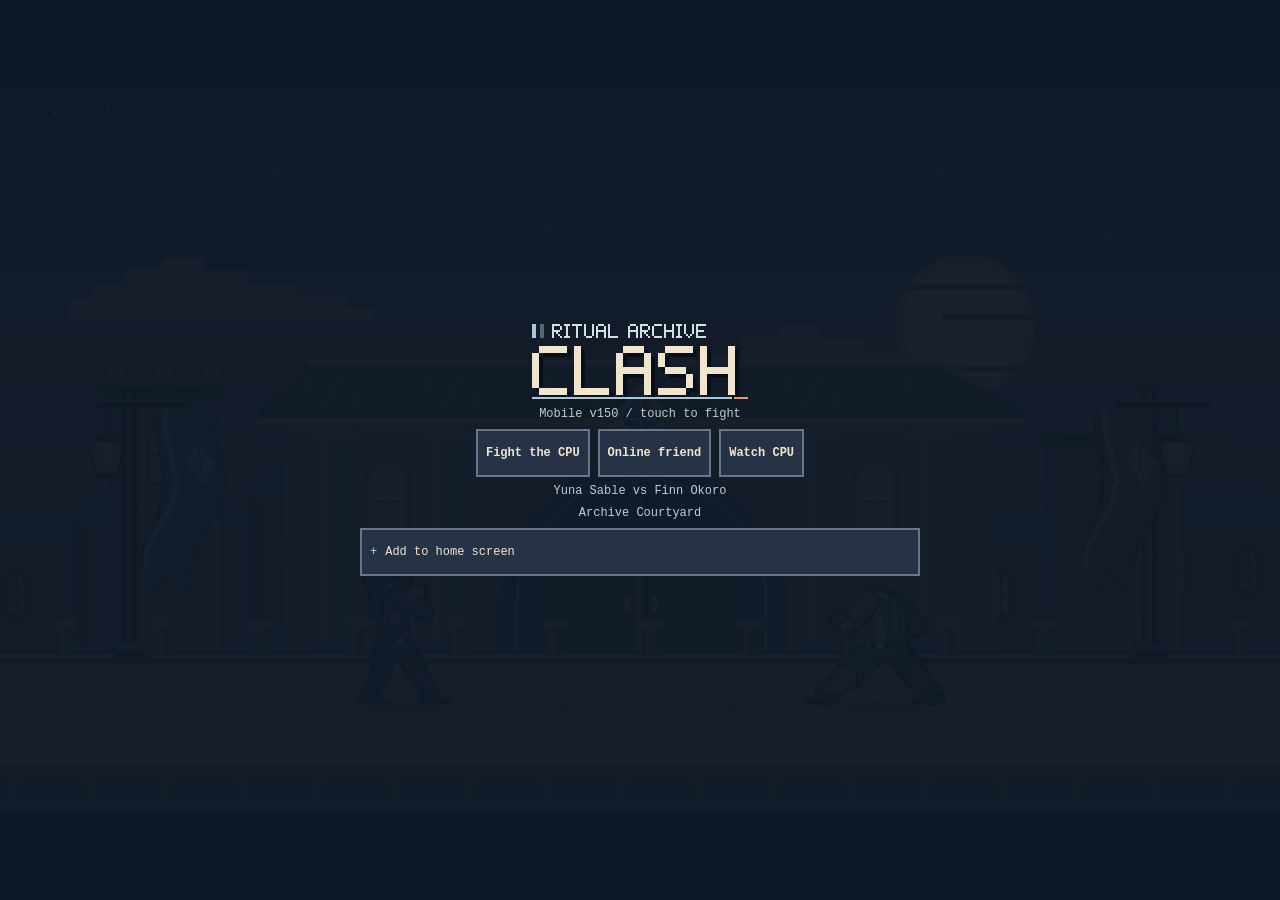
==== mobile/index.html @ 398c99d3 "Clash v150: mobile gets Divine Flame's reviewed gather, wide draw and release Co-Authored-By: Claude" ====
<!doctype html>
<html lang="en">
<head>
<meta charset="utf-8">
<meta name="viewport" content="width=device-width, initial-scale=1, maximum-scale=1, user-scalable=no, viewport-fit=cover">
<meta name="theme-color" content="#070f1c">
<meta name="mobile-web-app-capable" content="yes">
<meta name="apple-mobile-web-app-capable" content="yes">
<meta name="apple-mobile-web-app-title" content="Clash Mobile">
<title>Ritual Archive: Clash — Mobile</title>
<link rel="manifest" href="manifest.webmanifest?v=153">
<link rel="icon" type="image/png" sizes="32x32" href="icons/clash-32.png?v=153">
<link rel="apple-touch-icon" sizes="180x180" href="icons/clash-180.png?v=153">
<link rel="stylesheet" href="mobile.css?v=153">
</head>
<body>
<main id="stage">
  <canvas id="cv" width="1280" height="720" aria-label="Clash arena"></canvas>
  <section class="screen" id="title">
    <div id="titleLogo" aria-label="Ritual Archive: Clash"></div>
    <p id="mobileBuild">Mobile v150 / touch to fight</p>
    <nav class="row"><button id="cpuMode" onclick="pickMode('ai')">Fight the CPU</button><button id="onlineMode" onclick="show('online')">Online friend</button><button id="watchMode" onclick="pickMode('watch')">Watch CPU</button></nav>
    <p id="attractNames"></p><p id="attractStage"></p>
    <details id="installHelp">
      <summary>Add to home screen</summary>
      <p>iPhone / iPad: in Safari, open Share, then Add to Home Screen. Turn on Open as Web App if offered.</p>
      <p>Android: open the browser menu, then Install app or Add to Home screen.</p>
      <p>Open Clash Mobile from its icon, then turn your phone sideways. Internet is required to open the game and play online.</p>
    </details>
  </section>
  <section class="screen" id="select">
    <header><h2>Choose your fighters</h2></header>
    <nav id="selectTabs" aria-label="Selection pages">
      <button id="selectTab0" onclick="mobileSelectTab(0)" aria-controls="selectPanel0"></button>
      <button id="selectTab1" onclick="mobileSelectTab(1)" aria-controls="selectPanel1"></button>
      <button id="selectTab2" onclick="mobileSelectTab(2)" aria-controls="selectPanel2"></button>
    </nav>
    <div class="selectBody" id="selectionScroll">
      <section id="selectPanel0" class="selectPanel"><figure id="preview0"></figure><div id="col0" class="col"></div></section>
      <section id="selectPanel1" class="selectPanel" hidden><figure id="preview1"></figure><div id="col1" class="col"></div></section>
      <section id="selectPanel2" class="selectPanel" hidden>
        <div id="stageChoices" class="row"></div><div id="quickControls"></div>
        <details id="selectionMoves"><summary>Fighter move lists</summary><div id="detail"></div></details>
        <details id="selectionRules"><summary>Controls and rules</summary><div id="selBasics"></div></details>
      </section>
    </div>
    <footer class="row"><button id="selectBack" onclick="toMenu()">Back</button><p id="selNote" role="status"></p><button id="start" onclick="startFight()">Fight</button></footer>
  </section>
  <section class="screen" id="online">
    <h2>Online friend</h2><p>Host a room or enter your friend's four-letter code. Both players need an internet connection.</p>
    <div class="row"><button id="hostRoom" onclick="hostGame()">Host a room</button><input id="code" maxlength="4" placeholder="CODE" aria-label="Room code" autocapitalize="characters" autocorrect="off" autocomplete="off" spellcheck="false" enterkeyhint="go"><button id="joinRoom" onclick="joinGame()">Join</button></div>
    <p id="netStatus" role="status"></p><button id="onlineBack" onclick="netClose();show('title')">Back</button>
  </section>
  <section class="screen" id="pause" aria-labelledby="pauseTitle">
    <h2 id="pauseTitle"></h2><p id="pauseNote"></p>
    <div class="row"><button id="resumeBtn" onclick="togglePause()">Resume</button><button id="pauseSelect" onclick="toSelect()">Change fighters</button><button id="pauseMenu" onclick="toMenu()">Main menu</button></div>
    <div id="pauseList" class="selectBody"></div>
  </section>
  <section class="screen" id="over" aria-labelledby="overTitle">
    <h2>Match complete</h2><h1 id="overTitle" tabindex="-1"></h1><p id="overFighters"></p><p id="overScore"></p><p id="overNote"></p>
    <div id="overBtns" class="row"><button id="rematchBtn" onclick="rematch()">Rematch</button><button id="overSelect" onclick="toSelect()">Change fighters</button><button id="overMenu" onclick="toMenu()">Main menu</button></div>
  </section>
  <div id="touchControls" aria-label="Fight controls">
    <button data-input="U" aria-label="Jump">JUMP</button><button data-input="L" aria-label="Move left">LEFT</button><button data-input="G" aria-label="Hold guard">GUARD</button><button data-input="R" aria-label="Move right">RIGHT</button>
    <button data-input="P">PUNCH</button><button data-input="K">KICK</button><button data-input="DOM" id="domainButton">DOMAIN</button>
    <button data-input="A1">1 ART</button><button data-input="A2">2 ART</button><button data-input="A3">3 ART</button>
    <button id="touchPause" onclick="togglePause()">MOVES</button><button id="touchMute" onclick="setMute(!AUDIO.mute)" aria-label="Mute sound" aria-pressed="false">MUTE</button>
  </div>
</main>
<aside id="rotate" role="status"><h1>Turn your phone sideways</h1><p>Clash Mobile plays in landscape.</p><p id="rotateNote"></p></aside>
<div id="safeArea" aria-hidden="true"></div>
<aside id="mobileError" role="alert" hidden><strong>Clash Mobile error (v150)</strong><pre id="mobileErrorText"></pre></aside>
<script src="diagnostics.js?v=153"></script>
<script src="../src/sim.js?v=153"></script>
<script src="../src/fighters.js?v=153"></script>
<script src="../src/fighters2.js?v=153"></script>
<script src="../src/pixel.js?v=153"></script>
<script src="raster.js?v=153"></script>
<script src="../src/pixel-stage.js?v=153"></script>
<script src="../src/pixel-domain.js?v=153"></script>
<script src="../src/pixel-world.js?v=153"></script>
<script src="present.js?v=153"></script>
<script src="../src/pixel-hud.js?v=153"></script>
<script src="../src/ai.js?v=153"></script>
<script src="../src/render.js?v=153"></script>
<script src="../src/main.js?v=153"></script>
<script src="../src/desktop-animation.js?v=153"></script>
<script src="../src/desktop-maximum.js?v=153"></script>
<script src="../src/desktop-convergence.js?v=153"></script>
<script src="../src/desktop-quake.js?v=153"></script>
<script src="../src/desktop-ordinary.js?v=153"></script>
<script src="../src/desktop-apshot.js?v=153"></script>
<script src="../src/desktop-piercing.js?v=153"></script>
<script src="../src/desktop-contract.js?v=153"></script>
<script src="../src/desktop-blast.js?v=153"></script>
<script src="../src/desktop-granite.js?v=153"></script>
<script src="../src/desktop-red.js?v=153"></script>
<script src="../src/desktop-blue.js?v=153"></script>
<script src="../src/desktop-flame.js?v=153"></script>
<script src="touch.js?v=153"></script>
</body>
</html>
---- mobile/mobile.css ----
:root { color-scheme: dark; font: 12px Consolas, "Courier New", monospace; background: #070f1c; color: #f1e5cd; }
* { box-sizing: border-box; -webkit-tap-highlight-color: transparent; }
html, body { margin: 0; width: 100%; height: 100%; overflow: hidden; overscroll-behavior: none; }
body { touch-action: none; user-select: none; -webkit-user-select: none; -webkit-touch-callout: none; }
#stage { position: fixed; inset: 0; }
canvas { image-rendering: pixelated; display: block; }
#cv { position: absolute; }
button, input, summary { font: inherit; min-height: 48px; border: 2px solid #68768a; border-radius: 0; color: #f1e5cd; background: #263346; padding: 8px; }
button { min-width: 48px; font-weight: bold; cursor: pointer; touch-action: manipulation; }
button:focus-visible, summary:focus-visible, input:focus { outline: 2px solid #ecd3a0; outline-offset: 2px; }
button:active, button.on, button[aria-pressed="true"] { background: #34495f; border-color: #b5dce5; }
button:disabled { opacity: .65; }
input { width: 90px; font-size: 16px; user-select: text; -webkit-user-select: text; touch-action: manipulation; }
.screen { position: absolute; inset: env(safe-area-inset-top, 0px) env(safe-area-inset-right, 0px) env(safe-area-inset-bottom, 0px) env(safe-area-inset-left, 0px); z-index: 2; background: #101927f5; display: none; flex-direction: column; align-items: stretch; gap: 8px; padding: 10px; overflow: hidden; touch-action: pan-y; }
#title, #online, #over { align-items: center; text-align: center; overflow-y: auto; }
#title > *, #online > *, #over > * { flex-shrink: 0; max-width: 100%; }
#title > :first-child, #online > :first-child, #over > :first-child { margin-top: auto; }
#title > :last-child, #online > :last-child, #over > :last-child { margin-bottom: auto; }
#title .row, #online .row, #over .row { justify-content: center; }
#title { gap: 6px; }
#titleLogo canvas { width: 216px; height: 76px; }
h1, h2, h3, p, figure { margin: 0; } h1 { font-size: 22px; } h2 { font-size: 16px; } p { line-height: 1.4; color: #c1cbd7; }
.row { display: flex; gap: 8px; align-items: center; flex-wrap: wrap; flex-shrink: 0; }
.selectBody { min-height: 0; overflow: auto; flex: 1; touch-action: pan-y; overscroll-behavior: contain; }
#select header { flex-shrink: 0; }
#selectTabs { display: grid; grid-template-columns: repeat(3, minmax(0, 1fr)); gap: 6px; flex-shrink: 0; }
#selectTabs button { min-width: 0; padding: 4px; line-height: 16px; white-space: pre-line; overflow-wrap: anywhere; }
.selectPanel[hidden], button[hidden] { display: none !important; }
.col { display: grid; grid-template-columns: repeat(5, minmax(0, 1fr)); gap: 6px; }
.col h2 { display: none; }
.fighter { min-width: 0; min-height: 60px; text-align: left; display: flex; flex-direction: column; justify-content: center; gap: 3px; border-color: var(--ac); padding: 5px; overflow-wrap: anywhere; }
.fighter b { color: var(--ac); } .fighter span { font-size: 10px; font-weight: normal; } .fighter canvas { display: none; }
.fighter.on { box-shadow: inset 0 -3px var(--ac); }
#preview0, #preview1, #quickControls { display: none; }
#stageChoices { margin: 0 0 8px; flex-wrap: nowrap; } .stageChoice { flex: 1; min-width: 0; } .stageChoice canvas, .stageChoice span { display: none; }
footer p { flex: 1; } #start, #rematchBtn { background: #793b37; border-color: #d98d70; min-width: 96px; }
details { margin: 8px 0; } summary { display: flex; align-items: center; cursor: pointer; }
#installHelp { width: 100%; max-width: 560px; margin: 0; text-align: left; }
#installHelp p { margin: 8px 0; }
summary::before { content: "+"; margin-right: 8px; color: #b5dce5; } details[open] > summary::before { content: "-"; }
.moveList { margin: 12px 0; overflow-wrap: anywhere; }
.moveList h3 { margin-bottom: 4px; }
.moveEntry { padding: 10px 0; border-bottom: 1px solid #536577; }
.moveHeading { display: flex; justify-content: space-between; gap: 8px; margin-bottom: 4px; }
.moveHeading span { flex-shrink: 0; color: #b5dce5; }
.mobileRules p + p { margin-top: 8px; }
#pause > h2, #pause > p, #pause > .row { flex-shrink: 0; }
#pause > .row { display: grid; grid-template-columns: repeat(3, minmax(0, 1fr)); gap: 6px; }
#pauseList { padding-right: 4px; }
@media (max-width: 599px) { .col { grid-template-columns: repeat(3, minmax(0, 1fr)); } }
#touchControls { display: none; } #stage[data-screen="none"] #touchControls { display: block; }
#touchControls button { position: absolute; padding: 3px 2px 5px; font-size: 11px; touch-action: none; background: rgb(38 51 70 / .4); border-color: rgb(104 118 138 / .6); }
#touchControls #touchPause, #touchControls #touchMute { min-width: 52px; max-width: 52px; min-height: 48px; max-height: 48px; white-space: nowrap; }
#touchControls button[data-ready] { display: flex; flex-direction: column; align-items: center; justify-content: center; gap: 1px; font-size: 10px; line-height: 11px; }
#touchControls .art-name { width: 100%; min-height: 22px; display: flex; align-items: center; justify-content: center; overflow-wrap: anywhere; text-transform: uppercase; }
#touchControls .art-detail { color: #b5dce5; font-size: 9px; }
#touchControls .art-status { color: #f1ad91; font-size: 9px; }
#touchControls button[data-ready="true"] { border-color: #b5dce5; }
#touchControls button[data-ready="true"] .art-status { color: #c3e4b7; }
#touchControls button[data-ready]::after { content: ""; position: absolute; left: 2px; right: 2px; bottom: 1px; height: 3px; background: linear-gradient(to right, #b5dce5 var(--fill), #070f1c var(--fill)); }
#touchControls [data-input="DOM"] { color: #ecd3a0; border-color: #d5a567; }
#touchControls button.held, #touchControls button:not([data-input]):active, #touchControls button[data-pressed="true"] { background: rgb(52 73 95 / .95); border-color: #f1e5cd; }
#touchControls button[data-denied="true"] { background: rgb(96 51 70 / .9); border-color: #f1ad91; box-shadow: inset 0 4px #bd6472, inset 0 -4px #bd6472; }
#touchControls [data-input="G"] { display: flex; flex-direction: column; align-items: center; justify-content: center; gap: 3px; }
#touchControls .guard-status { font-size: 9px; line-height: 11px; color: #b5dce5; }
#touchControls button[data-guard-active="true"] { border-color: #b5dce5; }
#touchControls button[data-guard-active="true"] .guard-status { color: #c3e4b7; }
#touchControls button[data-guard-locked="true"] { background: rgb(68 54 39 / .85); border-color: #d5a567; box-shadow: inset 0 4px #9b7447, inset 0 -4px #9b7447; }
#touchControls button[data-guard-locked="true"] .guard-status { color: #ecd3a0; }
#rotate { display: none; position: fixed; inset: 0; z-index: 10; padding: 24px; background: #101927; align-items: center; justify-content: center; flex-direction: column; gap: 16px; text-align: center; }
#safeArea { position: fixed; visibility: hidden; pointer-events: none; padding: env(safe-area-inset-top, 0px) env(safe-area-inset-right, 0px) env(safe-area-inset-bottom, 0px) env(safe-area-inset-left, 0px); }
@media (orientation: portrait) { #rotate { display: flex; } }
#mobileError { position: fixed; z-index: 100; top: max(8px, env(safe-area-inset-top, 0px)); left: max(8px, env(safe-area-inset-left, 0px)); right: max(8px, env(safe-area-inset-right, 0px)); max-height: 65vh; overflow: auto; padding: 10px; border: 2px solid #f1ad91; background: #111623; color: #fff0ca; text-align: left; font: 12px/1.4 monospace; }
#mobileError[hidden] { display: none; }
#mobileError pre { margin: 6px 0 0; white-space: pre-wrap; overflow-wrap: anywhere; font: inherit; }
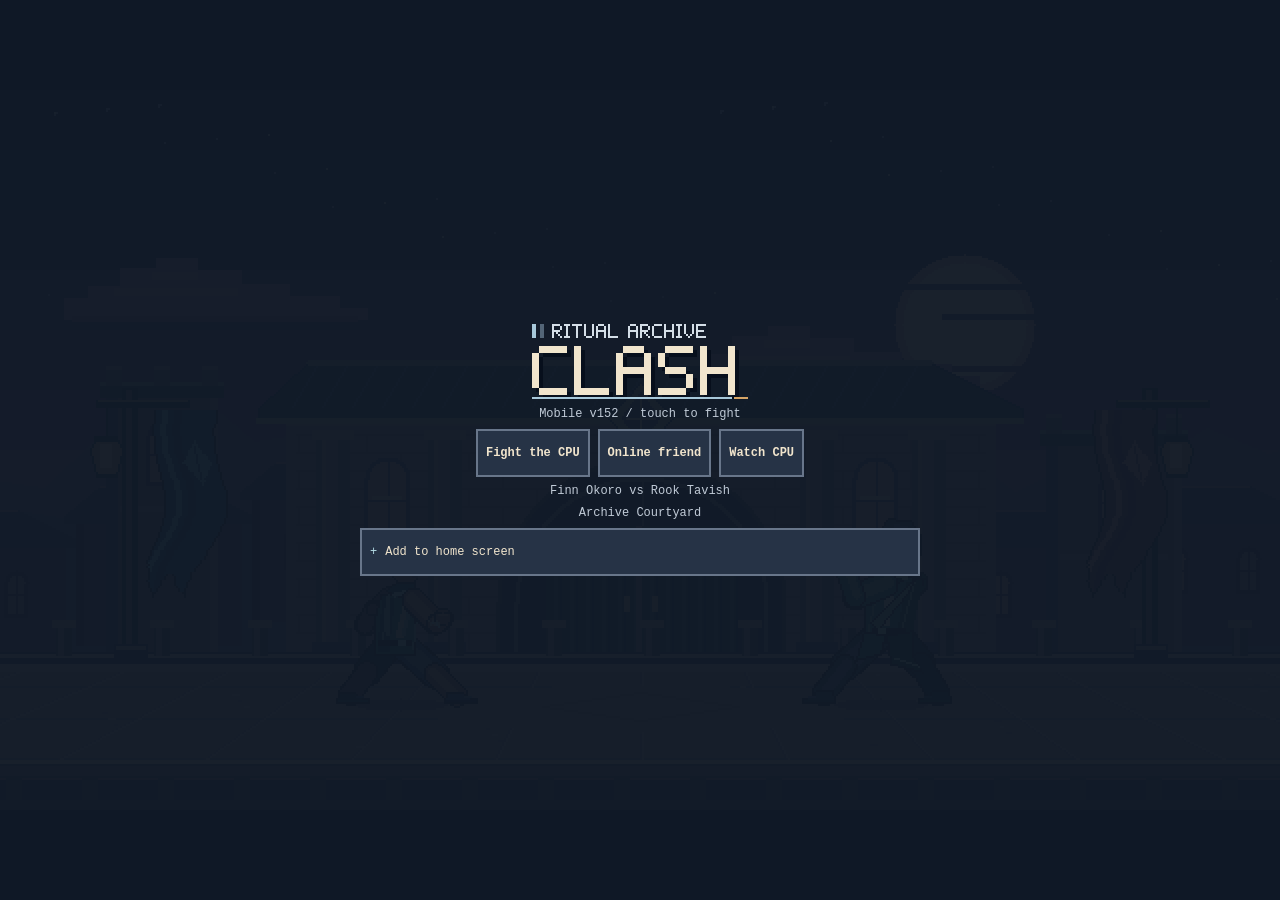
==== commit 0cf75071: "Clash v152: mobile gets Grape Shot's reviewed coil, open fan and upward recoil Co-Authored-By: Claud" ====
--- a/mobile/index.html
+++ b/mobile/index.html
@@ -8,17 +8,17 @@
 <meta name="apple-mobile-web-app-capable" content="yes">
 <meta name="apple-mobile-web-app-title" content="Clash Mobile">
 <title>Ritual Archive: Clash — Mobile</title>
-<link rel="manifest" href="manifest.webmanifest?v=153">
-<link rel="icon" type="image/png" sizes="32x32" href="icons/clash-32.png?v=153">
-<link rel="apple-touch-icon" sizes="180x180" href="icons/clash-180.png?v=153">
-<link rel="stylesheet" href="mobile.css?v=153">
+<link rel="manifest" href="manifest.webmanifest?v=155">
+<link rel="icon" type="image/png" sizes="32x32" href="icons/clash-32.png?v=155">
+<link rel="apple-touch-icon" sizes="180x180" href="icons/clash-180.png?v=155">
+<link rel="stylesheet" href="mobile.css?v=155">
 </head>
 <body>
 <main id="stage">
   <canvas id="cv" width="1280" height="720" aria-label="Clash arena"></canvas>
   <section class="screen" id="title">
     <div id="titleLogo" aria-label="Ritual Archive: Clash"></div>
-    <p id="mobileBuild">Mobile v150 / touch to fight</p>
+    <p id="mobileBuild">Mobile v152 / touch to fight</p>
     <nav class="row"><button id="cpuMode" onclick="pickMode('ai')">Fight the CPU</button><button id="onlineMode" onclick="show('online')">Online friend</button><button id="watchMode" onclick="pickMode('watch')">Watch CPU</button></nav>
     <p id="attractNames"></p><p id="attractStage"></p>
     <details id="installHelp">
@@ -69,34 +69,35 @@
 </main>
 <aside id="rotate" role="status"><h1>Turn your phone sideways</h1><p>Clash Mobile plays in landscape.</p><p id="rotateNote"></p></aside>
 <div id="safeArea" aria-hidden="true"></div>
-<aside id="mobileError" role="alert" hidden><strong>Clash Mobile error (v150)</strong><pre id="mobileErrorText"></pre></aside>
-<script src="diagnostics.js?v=153"></script>
-<script src="../src/sim.js?v=153"></script>
-<script src="../src/fighters.js?v=153"></script>
-<script src="../src/fighters2.js?v=153"></script>
-<script src="../src/pixel.js?v=153"></script>
-<script src="raster.js?v=153"></script>
-<script src="../src/pixel-stage.js?v=153"></script>
-<script src="../src/pixel-domain.js?v=153"></script>
-<script src="../src/pixel-world.js?v=153"></script>
-<script src="present.js?v=153"></script>
-<script src="../src/pixel-hud.js?v=153"></script>
-<script src="../src/ai.js?v=153"></script>
-<script src="../src/render.js?v=153"></script>
-<script src="../src/main.js?v=153"></script>
-<script src="../src/desktop-animation.js?v=153"></script>
-<script src="../src/desktop-maximum.js?v=153"></script>
-<script src="../src/desktop-convergence.js?v=153"></script>
-<script src="../src/desktop-quake.js?v=153"></script>
-<script src="../src/desktop-ordinary.js?v=153"></script>
-<script src="../src/desktop-apshot.js?v=153"></script>
-<script src="../src/desktop-piercing.js?v=153"></script>
-<script src="../src/desktop-contract.js?v=153"></script>
-<script src="../src/desktop-blast.js?v=153"></script>
-<script src="../src/desktop-granite.js?v=153"></script>
-<script src="../src/desktop-red.js?v=153"></script>
-<script src="../src/desktop-blue.js?v=153"></script>
-<script src="../src/desktop-flame.js?v=153"></script>
-<script src="touch.js?v=153"></script>
+<aside id="mobileError" role="alert" hidden><strong>Clash Mobile error (v152)</strong><pre id="mobileErrorText"></pre></aside>
+<script src="diagnostics.js?v=155"></script>
+<script src="../src/sim.js?v=155"></script>
+<script src="../src/fighters.js?v=155"></script>
+<script src="../src/fighters2.js?v=155"></script>
+<script src="../src/pixel.js?v=155"></script>
+<script src="raster.js?v=155"></script>
+<script src="../src/pixel-stage.js?v=155"></script>
+<script src="../src/pixel-domain.js?v=155"></script>
+<script src="../src/pixel-world.js?v=155"></script>
+<script src="present.js?v=155"></script>
+<script src="../src/pixel-hud.js?v=155"></script>
+<script src="../src/ai.js?v=155"></script>
+<script src="../src/render.js?v=155"></script>
+<script src="../src/main.js?v=155"></script>
+<script src="../src/desktop-animation.js?v=155"></script>
+<script src="../src/desktop-maximum.js?v=155"></script>
+<script src="../src/desktop-convergence.js?v=155"></script>
+<script src="../src/desktop-quake.js?v=155"></script>
+<script src="../src/desktop-ordinary.js?v=155"></script>
+<script src="../src/desktop-apshot.js?v=155"></script>
+<script src="../src/desktop-piercing.js?v=155"></script>
+<script src="../src/desktop-contract.js?v=155"></script>
+<script src="../src/desktop-blast.js?v=155"></script>
+<script src="../src/desktop-granite.js?v=155"></script>
+<script src="../src/desktop-red.js?v=155"></script>
+<script src="../src/desktop-blue.js?v=155"></script>
+<script src="../src/desktop-flame.js?v=155"></script>
+<script src="../src/desktop-grape.js?v=155"></script>
+<script src="touch.js?v=155"></script>
 </body>
 </html>
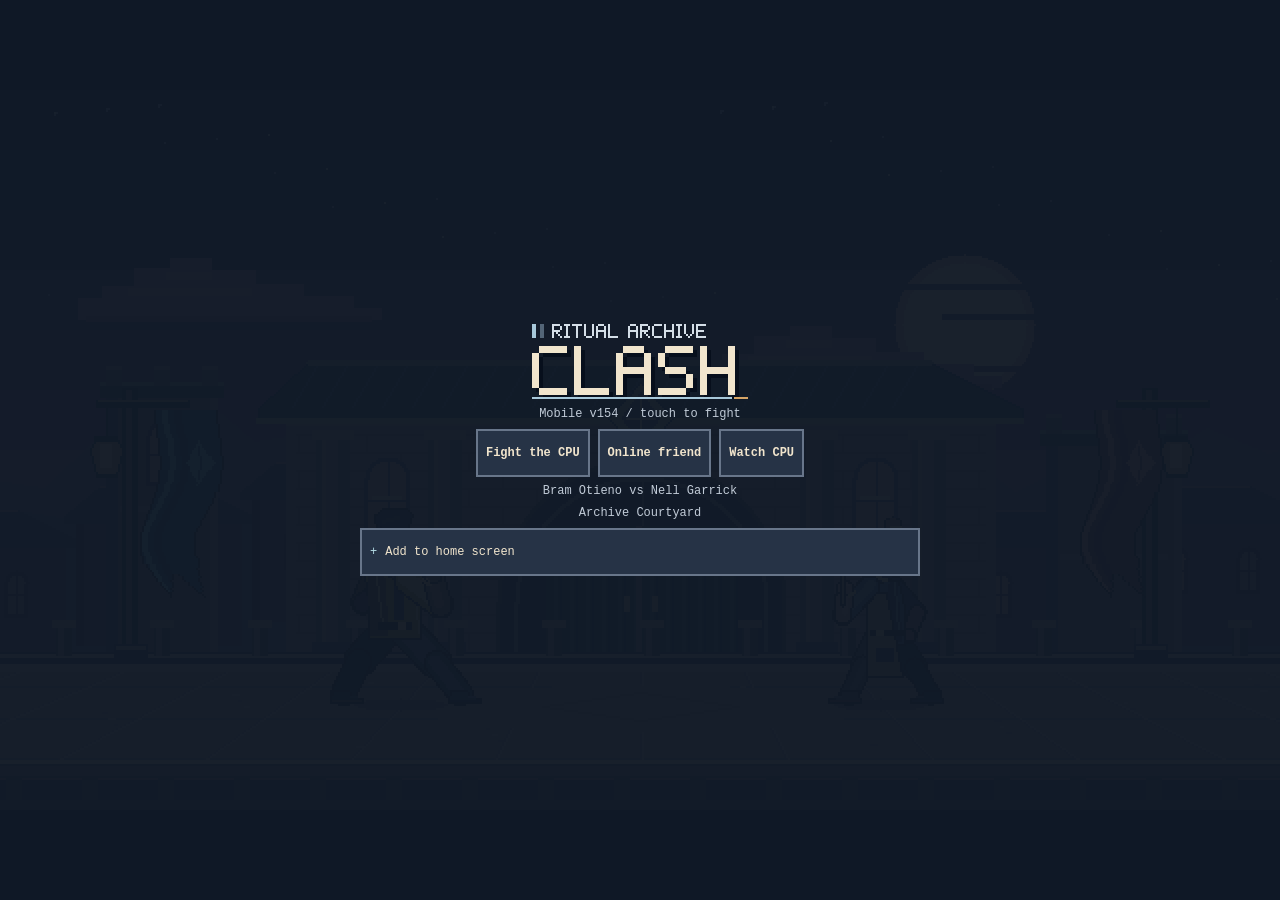
==== commit 2d4f1147: "Clash v154: mobile gets Guided Shell's reviewed cradle, lift, loft and guiding hand Co-Authored-By: " ====
--- a/mobile/index.html
+++ b/mobile/index.html
@@ -8,17 +8,17 @@
 <meta name="apple-mobile-web-app-capable" content="yes">
 <meta name="apple-mobile-web-app-title" content="Clash Mobile">
 <title>Ritual Archive: Clash — Mobile</title>
-<link rel="manifest" href="manifest.webmanifest?v=155">
-<link rel="icon" type="image/png" sizes="32x32" href="icons/clash-32.png?v=155">
-<link rel="apple-touch-icon" sizes="180x180" href="icons/clash-180.png?v=155">
-<link rel="stylesheet" href="mobile.css?v=155">
+<link rel="manifest" href="manifest.webmanifest?v=157">
+<link rel="icon" type="image/png" sizes="32x32" href="icons/clash-32.png?v=157">
+<link rel="apple-touch-icon" sizes="180x180" href="icons/clash-180.png?v=157">
+<link rel="stylesheet" href="mobile.css?v=157">
 </head>
 <body>
 <main id="stage">
   <canvas id="cv" width="1280" height="720" aria-label="Clash arena"></canvas>
   <section class="screen" id="title">
     <div id="titleLogo" aria-label="Ritual Archive: Clash"></div>
-    <p id="mobileBuild">Mobile v152 / touch to fight</p>
+    <p id="mobileBuild">Mobile v154 / touch to fight</p>
     <nav class="row"><button id="cpuMode" onclick="pickMode('ai')">Fight the CPU</button><button id="onlineMode" onclick="show('online')">Online friend</button><button id="watchMode" onclick="pickMode('watch')">Watch CPU</button></nav>
     <p id="attractNames"></p><p id="attractStage"></p>
     <details id="installHelp">
@@ -69,35 +69,36 @@
 </main>
 <aside id="rotate" role="status"><h1>Turn your phone sideways</h1><p>Clash Mobile plays in landscape.</p><p id="rotateNote"></p></aside>
 <div id="safeArea" aria-hidden="true"></div>
-<aside id="mobileError" role="alert" hidden><strong>Clash Mobile error (v152)</strong><pre id="mobileErrorText"></pre></aside>
-<script src="diagnostics.js?v=155"></script>
-<script src="../src/sim.js?v=155"></script>
-<script src="../src/fighters.js?v=155"></script>
-<script src="../src/fighters2.js?v=155"></script>
-<script src="../src/pixel.js?v=155"></script>
-<script src="raster.js?v=155"></script>
-<script src="../src/pixel-stage.js?v=155"></script>
-<script src="../src/pixel-domain.js?v=155"></script>
-<script src="../src/pixel-world.js?v=155"></script>
-<script src="present.js?v=155"></script>
-<script src="../src/pixel-hud.js?v=155"></script>
-<script src="../src/ai.js?v=155"></script>
-<script src="../src/render.js?v=155"></script>
-<script src="../src/main.js?v=155"></script>
-<script src="../src/desktop-animation.js?v=155"></script>
-<script src="../src/desktop-maximum.js?v=155"></script>
-<script src="../src/desktop-convergence.js?v=155"></script>
-<script src="../src/desktop-quake.js?v=155"></script>
-<script src="../src/desktop-ordinary.js?v=155"></script>
-<script src="../src/desktop-apshot.js?v=155"></script>
-<script src="../src/desktop-piercing.js?v=155"></script>
-<script src="../src/desktop-contract.js?v=155"></script>
-<script src="../src/desktop-blast.js?v=155"></script>
-<script src="../src/desktop-granite.js?v=155"></script>
-<script src="../src/desktop-red.js?v=155"></script>
-<script src="../src/desktop-blue.js?v=155"></script>
-<script src="../src/desktop-flame.js?v=155"></script>
-<script src="../src/desktop-grape.js?v=155"></script>
-<script src="touch.js?v=155"></script>
+<aside id="mobileError" role="alert" hidden><strong>Clash Mobile error (v154)</strong><pre id="mobileErrorText"></pre></aside>
+<script src="diagnostics.js?v=157"></script>
+<script src="../src/sim.js?v=157"></script>
+<script src="../src/fighters.js?v=157"></script>
+<script src="../src/fighters2.js?v=157"></script>
+<script src="../src/pixel.js?v=157"></script>
+<script src="raster.js?v=157"></script>
+<script src="../src/pixel-stage.js?v=157"></script>
+<script src="../src/pixel-domain.js?v=157"></script>
+<script src="../src/pixel-world.js?v=157"></script>
+<script src="present.js?v=157"></script>
+<script src="../src/pixel-hud.js?v=157"></script>
+<script src="../src/ai.js?v=157"></script>
+<script src="../src/render.js?v=157"></script>
+<script src="../src/main.js?v=157"></script>
+<script src="../src/desktop-animation.js?v=157"></script>
+<script src="../src/desktop-maximum.js?v=157"></script>
+<script src="../src/desktop-convergence.js?v=157"></script>
+<script src="../src/desktop-quake.js?v=157"></script>
+<script src="../src/desktop-ordinary.js?v=157"></script>
+<script src="../src/desktop-apshot.js?v=157"></script>
+<script src="../src/desktop-piercing.js?v=157"></script>
+<script src="../src/desktop-contract.js?v=157"></script>
+<script src="../src/desktop-blast.js?v=157"></script>
+<script src="../src/desktop-granite.js?v=157"></script>
+<script src="../src/desktop-red.js?v=157"></script>
+<script src="../src/desktop-blue.js?v=157"></script>
+<script src="../src/desktop-flame.js?v=157"></script>
+<script src="../src/desktop-grape.js?v=157"></script>
+<script src="../src/desktop-guided.js?v=157"></script>
+<script src="touch.js?v=157"></script>
 </body>
 </html>
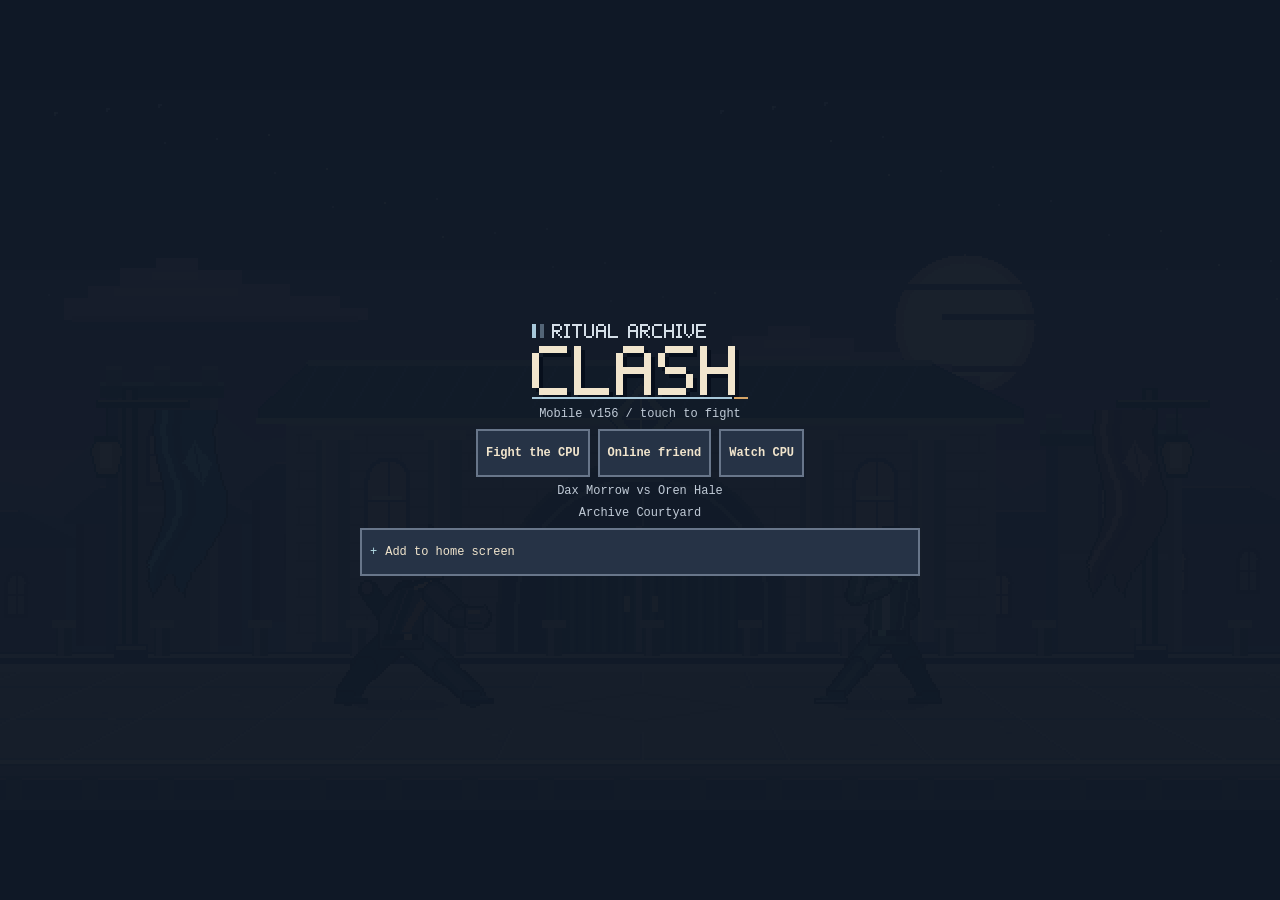
==== commit 5c1d11e8: "Clash v156: mobile gets Round of Applause's reviewed lunge and delayed punch Co-Authored-By: Claude " ====
--- a/mobile/index.html
+++ b/mobile/index.html
@@ -8,17 +8,17 @@
 <meta name="apple-mobile-web-app-capable" content="yes">
 <meta name="apple-mobile-web-app-title" content="Clash Mobile">
 <title>Ritual Archive: Clash — Mobile</title>
-<link rel="manifest" href="manifest.webmanifest?v=157">
-<link rel="icon" type="image/png" sizes="32x32" href="icons/clash-32.png?v=157">
-<link rel="apple-touch-icon" sizes="180x180" href="icons/clash-180.png?v=157">
-<link rel="stylesheet" href="mobile.css?v=157">
+<link rel="manifest" href="manifest.webmanifest?v=159">
+<link rel="icon" type="image/png" sizes="32x32" href="icons/clash-32.png?v=159">
+<link rel="apple-touch-icon" sizes="180x180" href="icons/clash-180.png?v=159">
+<link rel="stylesheet" href="mobile.css?v=159">
 </head>
 <body>
 <main id="stage">
   <canvas id="cv" width="1280" height="720" aria-label="Clash arena"></canvas>
   <section class="screen" id="title">
     <div id="titleLogo" aria-label="Ritual Archive: Clash"></div>
-    <p id="mobileBuild">Mobile v154 / touch to fight</p>
+    <p id="mobileBuild">Mobile v156 / touch to fight</p>
     <nav class="row"><button id="cpuMode" onclick="pickMode('ai')">Fight the CPU</button><button id="onlineMode" onclick="show('online')">Online friend</button><button id="watchMode" onclick="pickMode('watch')">Watch CPU</button></nav>
     <p id="attractNames"></p><p id="attractStage"></p>
     <details id="installHelp">
@@ -69,36 +69,37 @@
 </main>
 <aside id="rotate" role="status"><h1>Turn your phone sideways</h1><p>Clash Mobile plays in landscape.</p><p id="rotateNote"></p></aside>
 <div id="safeArea" aria-hidden="true"></div>
-<aside id="mobileError" role="alert" hidden><strong>Clash Mobile error (v154)</strong><pre id="mobileErrorText"></pre></aside>
-<script src="diagnostics.js?v=157"></script>
-<script src="../src/sim.js?v=157"></script>
-<script src="../src/fighters.js?v=157"></script>
-<script src="../src/fighters2.js?v=157"></script>
-<script src="../src/pixel.js?v=157"></script>
-<script src="raster.js?v=157"></script>
-<script src="../src/pixel-stage.js?v=157"></script>
-<script src="../src/pixel-domain.js?v=157"></script>
-<script src="../src/pixel-world.js?v=157"></script>
-<script src="present.js?v=157"></script>
-<script src="../src/pixel-hud.js?v=157"></script>
-<script src="../src/ai.js?v=157"></script>
-<script src="../src/render.js?v=157"></script>
-<script src="../src/main.js?v=157"></script>
-<script src="../src/desktop-animation.js?v=157"></script>
-<script src="../src/desktop-maximum.js?v=157"></script>
-<script src="../src/desktop-convergence.js?v=157"></script>
-<script src="../src/desktop-quake.js?v=157"></script>
-<script src="../src/desktop-ordinary.js?v=157"></script>
-<script src="../src/desktop-apshot.js?v=157"></script>
-<script src="../src/desktop-piercing.js?v=157"></script>
-<script src="../src/desktop-contract.js?v=157"></script>
-<script src="../src/desktop-blast.js?v=157"></script>
-<script src="../src/desktop-granite.js?v=157"></script>
-<script src="../src/desktop-red.js?v=157"></script>
-<script src="../src/desktop-blue.js?v=157"></script>
-<script src="../src/desktop-flame.js?v=157"></script>
-<script src="../src/desktop-grape.js?v=157"></script>
-<script src="../src/desktop-guided.js?v=157"></script>
-<script src="touch.js?v=157"></script>
+<aside id="mobileError" role="alert" hidden><strong>Clash Mobile error (v156)</strong><pre id="mobileErrorText"></pre></aside>
+<script src="diagnostics.js?v=159"></script>
+<script src="../src/sim.js?v=159"></script>
+<script src="../src/fighters.js?v=159"></script>
+<script src="../src/fighters2.js?v=159"></script>
+<script src="../src/pixel.js?v=159"></script>
+<script src="raster.js?v=159"></script>
+<script src="../src/pixel-stage.js?v=159"></script>
+<script src="../src/pixel-domain.js?v=159"></script>
+<script src="../src/pixel-world.js?v=159"></script>
+<script src="present.js?v=159"></script>
+<script src="../src/pixel-hud.js?v=159"></script>
+<script src="../src/ai.js?v=159"></script>
+<script src="../src/render.js?v=159"></script>
+<script src="../src/main.js?v=159"></script>
+<script src="../src/desktop-animation.js?v=159"></script>
+<script src="../src/desktop-maximum.js?v=159"></script>
+<script src="../src/desktop-convergence.js?v=159"></script>
+<script src="../src/desktop-quake.js?v=159"></script>
+<script src="../src/desktop-ordinary.js?v=159"></script>
+<script src="../src/desktop-apshot.js?v=159"></script>
+<script src="../src/desktop-piercing.js?v=159"></script>
+<script src="../src/desktop-contract.js?v=159"></script>
+<script src="../src/desktop-blast.js?v=159"></script>
+<script src="../src/desktop-granite.js?v=159"></script>
+<script src="../src/desktop-red.js?v=159"></script>
+<script src="../src/desktop-blue.js?v=159"></script>
+<script src="../src/desktop-flame.js?v=159"></script>
+<script src="../src/desktop-grape.js?v=159"></script>
+<script src="../src/desktop-guided.js?v=159"></script>
+<script src="../src/desktop-applause.js?v=159"></script>
+<script src="touch.js?v=159"></script>
 </body>
 </html>
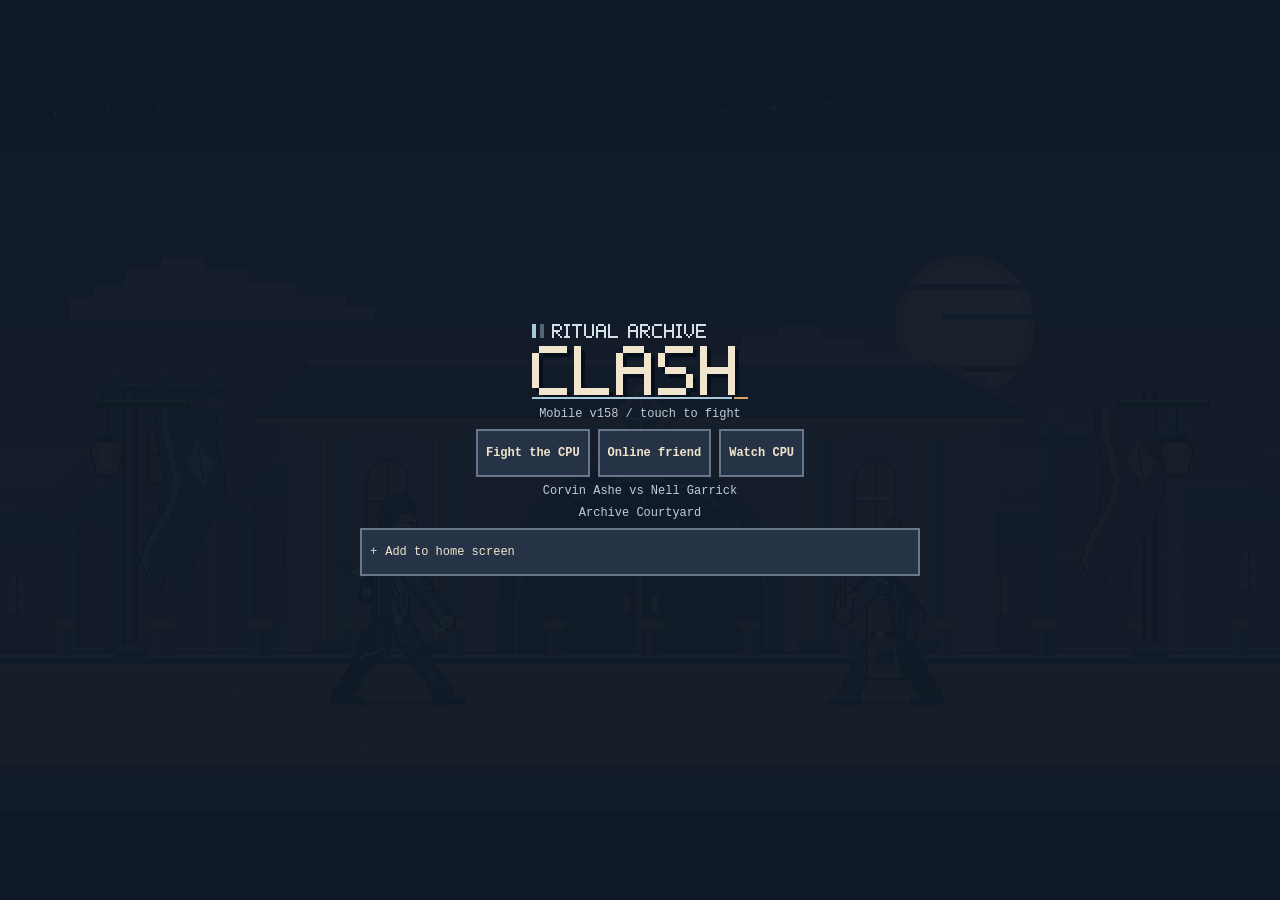
==== commit 8f2b9202: "Clash v158: mobile gets Nail Projectile's reviewed hammer strike Co-Authored-By: Claude Opus 5.5 <no" ====
--- a/mobile/index.html
+++ b/mobile/index.html
@@ -8,17 +8,17 @@
 <meta name="apple-mobile-web-app-capable" content="yes">
 <meta name="apple-mobile-web-app-title" content="Clash Mobile">
 <title>Ritual Archive: Clash — Mobile</title>
-<link rel="manifest" href="manifest.webmanifest?v=159">
-<link rel="icon" type="image/png" sizes="32x32" href="icons/clash-32.png?v=159">
-<link rel="apple-touch-icon" sizes="180x180" href="icons/clash-180.png?v=159">
-<link rel="stylesheet" href="mobile.css?v=159">
+<link rel="manifest" href="manifest.webmanifest?v=161">
+<link rel="icon" type="image/png" sizes="32x32" href="icons/clash-32.png?v=161">
+<link rel="apple-touch-icon" sizes="180x180" href="icons/clash-180.png?v=161">
+<link rel="stylesheet" href="mobile.css?v=161">
 </head>
 <body>
 <main id="stage">
   <canvas id="cv" width="1280" height="720" aria-label="Clash arena"></canvas>
   <section class="screen" id="title">
     <div id="titleLogo" aria-label="Ritual Archive: Clash"></div>
-    <p id="mobileBuild">Mobile v156 / touch to fight</p>
+    <p id="mobileBuild">Mobile v158 / touch to fight</p>
     <nav class="row"><button id="cpuMode" onclick="pickMode('ai')">Fight the CPU</button><button id="onlineMode" onclick="show('online')">Online friend</button><button id="watchMode" onclick="pickMode('watch')">Watch CPU</button></nav>
     <p id="attractNames"></p><p id="attractStage"></p>
     <details id="installHelp">
@@ -69,37 +69,38 @@
 </main>
 <aside id="rotate" role="status"><h1>Turn your phone sideways</h1><p>Clash Mobile plays in landscape.</p><p id="rotateNote"></p></aside>
 <div id="safeArea" aria-hidden="true"></div>
-<aside id="mobileError" role="alert" hidden><strong>Clash Mobile error (v156)</strong><pre id="mobileErrorText"></pre></aside>
-<script src="diagnostics.js?v=159"></script>
-<script src="../src/sim.js?v=159"></script>
-<script src="../src/fighters.js?v=159"></script>
-<script src="../src/fighters2.js?v=159"></script>
-<script src="../src/pixel.js?v=159"></script>
-<script src="raster.js?v=159"></script>
-<script src="../src/pixel-stage.js?v=159"></script>
-<script src="../src/pixel-domain.js?v=159"></script>
-<script src="../src/pixel-world.js?v=159"></script>
-<script src="present.js?v=159"></script>
-<script src="../src/pixel-hud.js?v=159"></script>
-<script src="../src/ai.js?v=159"></script>
-<script src="../src/render.js?v=159"></script>
-<script src="../src/main.js?v=159"></script>
-<script src="../src/desktop-animation.js?v=159"></script>
-<script src="../src/desktop-maximum.js?v=159"></script>
-<script src="../src/desktop-convergence.js?v=159"></script>
-<script src="../src/desktop-quake.js?v=159"></script>
-<script src="../src/desktop-ordinary.js?v=159"></script>
-<script src="../src/desktop-apshot.js?v=159"></script>
-<script src="../src/desktop-piercing.js?v=159"></script>
-<script src="../src/desktop-contract.js?v=159"></script>
-<script src="../src/desktop-blast.js?v=159"></script>
-<script src="../src/desktop-granite.js?v=159"></script>
-<script src="../src/desktop-red.js?v=159"></script>
-<script src="../src/desktop-blue.js?v=159"></script>
-<script src="../src/desktop-flame.js?v=159"></script>
-<script src="../src/desktop-grape.js?v=159"></script>
-<script src="../src/desktop-guided.js?v=159"></script>
-<script src="../src/desktop-applause.js?v=159"></script>
-<script src="touch.js?v=159"></script>
+<aside id="mobileError" role="alert" hidden><strong>Clash Mobile error (v158)</strong><pre id="mobileErrorText"></pre></aside>
+<script src="diagnostics.js?v=161"></script>
+<script src="../src/sim.js?v=161"></script>
+<script src="../src/fighters.js?v=161"></script>
+<script src="../src/fighters2.js?v=161"></script>
+<script src="../src/pixel.js?v=161"></script>
+<script src="raster.js?v=161"></script>
+<script src="../src/pixel-stage.js?v=161"></script>
+<script src="../src/pixel-domain.js?v=161"></script>
+<script src="../src/pixel-world.js?v=161"></script>
+<script src="present.js?v=161"></script>
+<script src="../src/pixel-hud.js?v=161"></script>
+<script src="../src/ai.js?v=161"></script>
+<script src="../src/render.js?v=161"></script>
+<script src="../src/main.js?v=161"></script>
+<script src="../src/desktop-animation.js?v=161"></script>
+<script src="../src/desktop-maximum.js?v=161"></script>
+<script src="../src/desktop-convergence.js?v=161"></script>
+<script src="../src/desktop-quake.js?v=161"></script>
+<script src="../src/desktop-ordinary.js?v=161"></script>
+<script src="../src/desktop-apshot.js?v=161"></script>
+<script src="../src/desktop-piercing.js?v=161"></script>
+<script src="../src/desktop-contract.js?v=161"></script>
+<script src="../src/desktop-blast.js?v=161"></script>
+<script src="../src/desktop-granite.js?v=161"></script>
+<script src="../src/desktop-red.js?v=161"></script>
+<script src="../src/desktop-blue.js?v=161"></script>
+<script src="../src/desktop-flame.js?v=161"></script>
+<script src="../src/desktop-grape.js?v=161"></script>
+<script src="../src/desktop-guided.js?v=161"></script>
+<script src="../src/desktop-applause.js?v=161"></script>
+<script src="../src/desktop-nail.js?v=161"></script>
+<script src="touch.js?v=161"></script>
 </body>
 </html>
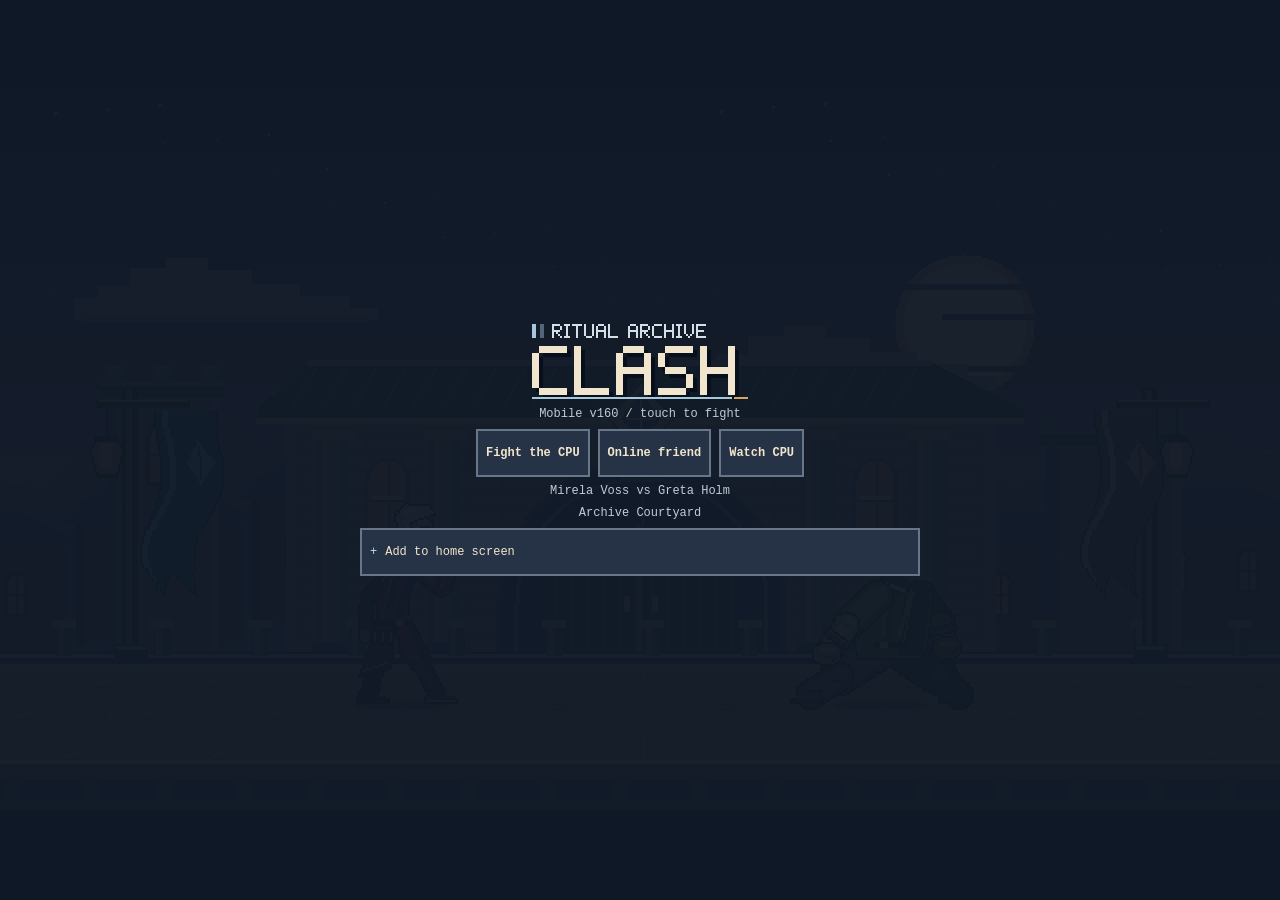
==== commit 1b6b6eb0: "Clash v160: mobile gets Paper's reviewed palm drive Co-Authored-By: Claude Opus 5.5 <noreply@anthrop" ====
--- a/mobile/index.html
+++ b/mobile/index.html
@@ -8,17 +8,17 @@
 <meta name="apple-mobile-web-app-capable" content="yes">
 <meta name="apple-mobile-web-app-title" content="Clash Mobile">
 <title>Ritual Archive: Clash — Mobile</title>
-<link rel="manifest" href="manifest.webmanifest?v=161">
-<link rel="icon" type="image/png" sizes="32x32" href="icons/clash-32.png?v=161">
-<link rel="apple-touch-icon" sizes="180x180" href="icons/clash-180.png?v=161">
-<link rel="stylesheet" href="mobile.css?v=161">
+<link rel="manifest" href="manifest.webmanifest?v=163">
+<link rel="icon" type="image/png" sizes="32x32" href="icons/clash-32.png?v=163">
+<link rel="apple-touch-icon" sizes="180x180" href="icons/clash-180.png?v=163">
+<link rel="stylesheet" href="mobile.css?v=163">
 </head>
 <body>
 <main id="stage">
   <canvas id="cv" width="1280" height="720" aria-label="Clash arena"></canvas>
   <section class="screen" id="title">
     <div id="titleLogo" aria-label="Ritual Archive: Clash"></div>
-    <p id="mobileBuild">Mobile v158 / touch to fight</p>
+    <p id="mobileBuild">Mobile v160 / touch to fight</p>
     <nav class="row"><button id="cpuMode" onclick="pickMode('ai')">Fight the CPU</button><button id="onlineMode" onclick="show('online')">Online friend</button><button id="watchMode" onclick="pickMode('watch')">Watch CPU</button></nav>
     <p id="attractNames"></p><p id="attractStage"></p>
     <details id="installHelp">
@@ -69,38 +69,39 @@
 </main>
 <aside id="rotate" role="status"><h1>Turn your phone sideways</h1><p>Clash Mobile plays in landscape.</p><p id="rotateNote"></p></aside>
 <div id="safeArea" aria-hidden="true"></div>
-<aside id="mobileError" role="alert" hidden><strong>Clash Mobile error (v158)</strong><pre id="mobileErrorText"></pre></aside>
-<script src="diagnostics.js?v=161"></script>
-<script src="../src/sim.js?v=161"></script>
-<script src="../src/fighters.js?v=161"></script>
-<script src="../src/fighters2.js?v=161"></script>
-<script src="../src/pixel.js?v=161"></script>
-<script src="raster.js?v=161"></script>
-<script src="../src/pixel-stage.js?v=161"></script>
-<script src="../src/pixel-domain.js?v=161"></script>
-<script src="../src/pixel-world.js?v=161"></script>
-<script src="present.js?v=161"></script>
-<script src="../src/pixel-hud.js?v=161"></script>
-<script src="../src/ai.js?v=161"></script>
-<script src="../src/render.js?v=161"></script>
-<script src="../src/main.js?v=161"></script>
-<script src="../src/desktop-animation.js?v=161"></script>
-<script src="../src/desktop-maximum.js?v=161"></script>
-<script src="../src/desktop-convergence.js?v=161"></script>
-<script src="../src/desktop-quake.js?v=161"></script>
-<script src="../src/desktop-ordinary.js?v=161"></script>
-<script src="../src/desktop-apshot.js?v=161"></script>
-<script src="../src/desktop-piercing.js?v=161"></script>
-<script src="../src/desktop-contract.js?v=161"></script>
-<script src="../src/desktop-blast.js?v=161"></script>
-<script src="../src/desktop-granite.js?v=161"></script>
-<script src="../src/desktop-red.js?v=161"></script>
-<script src="../src/desktop-blue.js?v=161"></script>
-<script src="../src/desktop-flame.js?v=161"></script>
-<script src="../src/desktop-grape.js?v=161"></script>
-<script src="../src/desktop-guided.js?v=161"></script>
-<script src="../src/desktop-applause.js?v=161"></script>
-<script src="../src/desktop-nail.js?v=161"></script>
-<script src="touch.js?v=161"></script>
+<aside id="mobileError" role="alert" hidden><strong>Clash Mobile error (v160)</strong><pre id="mobileErrorText"></pre></aside>
+<script src="diagnostics.js?v=163"></script>
+<script src="../src/sim.js?v=163"></script>
+<script src="../src/fighters.js?v=163"></script>
+<script src="../src/fighters2.js?v=163"></script>
+<script src="../src/pixel.js?v=163"></script>
+<script src="raster.js?v=163"></script>
+<script src="../src/pixel-stage.js?v=163"></script>
+<script src="../src/pixel-domain.js?v=163"></script>
+<script src="../src/pixel-world.js?v=163"></script>
+<script src="present.js?v=163"></script>
+<script src="../src/pixel-hud.js?v=163"></script>
+<script src="../src/ai.js?v=163"></script>
+<script src="../src/render.js?v=163"></script>
+<script src="../src/main.js?v=163"></script>
+<script src="../src/desktop-animation.js?v=163"></script>
+<script src="../src/desktop-maximum.js?v=163"></script>
+<script src="../src/desktop-convergence.js?v=163"></script>
+<script src="../src/desktop-quake.js?v=163"></script>
+<script src="../src/desktop-ordinary.js?v=163"></script>
+<script src="../src/desktop-apshot.js?v=163"></script>
+<script src="../src/desktop-piercing.js?v=163"></script>
+<script src="../src/desktop-contract.js?v=163"></script>
+<script src="../src/desktop-blast.js?v=163"></script>
+<script src="../src/desktop-granite.js?v=163"></script>
+<script src="../src/desktop-red.js?v=163"></script>
+<script src="../src/desktop-blue.js?v=163"></script>
+<script src="../src/desktop-flame.js?v=163"></script>
+<script src="../src/desktop-grape.js?v=163"></script>
+<script src="../src/desktop-guided.js?v=163"></script>
+<script src="../src/desktop-applause.js?v=163"></script>
+<script src="../src/desktop-nail.js?v=163"></script>
+<script src="../src/desktop-paper.js?v=163"></script>
+<script src="touch.js?v=163"></script>
 </body>
 </html>
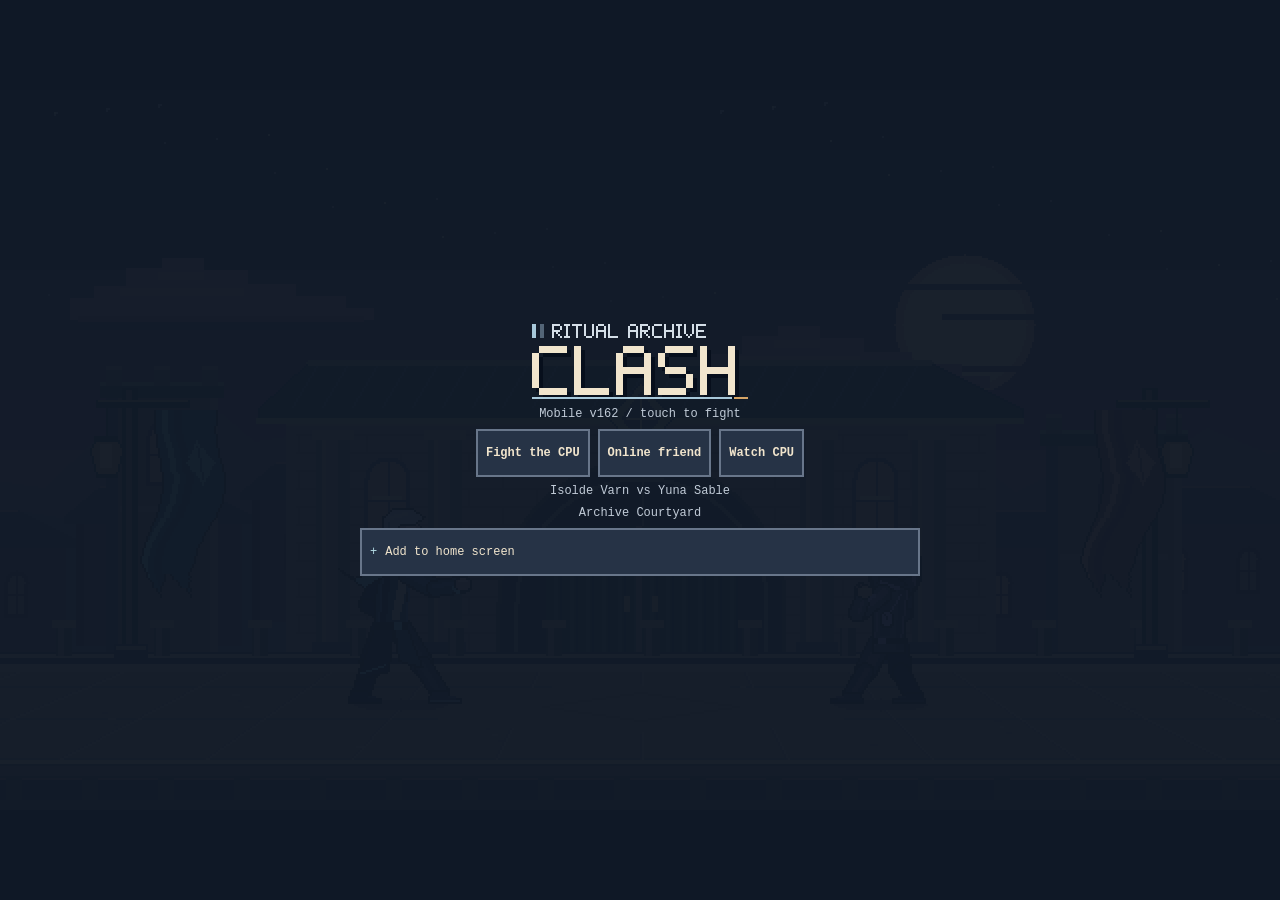
==== commit e4df5aba: "Clash v162: mobile gets Bungee Gum's reviewed coil, flick and recovery Codex's run of 2026-11-19 (Cl" ====
--- a/mobile/index.html
+++ b/mobile/index.html
@@ -8,17 +8,17 @@
 <meta name="apple-mobile-web-app-capable" content="yes">
 <meta name="apple-mobile-web-app-title" content="Clash Mobile">
 <title>Ritual Archive: Clash — Mobile</title>
-<link rel="manifest" href="manifest.webmanifest?v=163">
-<link rel="icon" type="image/png" sizes="32x32" href="icons/clash-32.png?v=163">
-<link rel="apple-touch-icon" sizes="180x180" href="icons/clash-180.png?v=163">
-<link rel="stylesheet" href="mobile.css?v=163">
+<link rel="manifest" href="manifest.webmanifest?v=165">
+<link rel="icon" type="image/png" sizes="32x32" href="icons/clash-32.png?v=165">
+<link rel="apple-touch-icon" sizes="180x180" href="icons/clash-180.png?v=165">
+<link rel="stylesheet" href="mobile.css?v=165">
 </head>
 <body>
 <main id="stage">
   <canvas id="cv" width="1280" height="720" aria-label="Clash arena"></canvas>
   <section class="screen" id="title">
     <div id="titleLogo" aria-label="Ritual Archive: Clash"></div>
-    <p id="mobileBuild">Mobile v160 / touch to fight</p>
+    <p id="mobileBuild">Mobile v162 / touch to fight</p>
     <nav class="row"><button id="cpuMode" onclick="pickMode('ai')">Fight the CPU</button><button id="onlineMode" onclick="show('online')">Online friend</button><button id="watchMode" onclick="pickMode('watch')">Watch CPU</button></nav>
     <p id="attractNames"></p><p id="attractStage"></p>
     <details id="installHelp">
@@ -69,39 +69,40 @@
 </main>
 <aside id="rotate" role="status"><h1>Turn your phone sideways</h1><p>Clash Mobile plays in landscape.</p><p id="rotateNote"></p></aside>
 <div id="safeArea" aria-hidden="true"></div>
-<aside id="mobileError" role="alert" hidden><strong>Clash Mobile error (v160)</strong><pre id="mobileErrorText"></pre></aside>
-<script src="diagnostics.js?v=163"></script>
-<script src="../src/sim.js?v=163"></script>
-<script src="../src/fighters.js?v=163"></script>
-<script src="../src/fighters2.js?v=163"></script>
-<script src="../src/pixel.js?v=163"></script>
-<script src="raster.js?v=163"></script>
-<script src="../src/pixel-stage.js?v=163"></script>
-<script src="../src/pixel-domain.js?v=163"></script>
-<script src="../src/pixel-world.js?v=163"></script>
-<script src="present.js?v=163"></script>
-<script src="../src/pixel-hud.js?v=163"></script>
-<script src="../src/ai.js?v=163"></script>
-<script src="../src/render.js?v=163"></script>
-<script src="../src/main.js?v=163"></script>
-<script src="../src/desktop-animation.js?v=163"></script>
-<script src="../src/desktop-maximum.js?v=163"></script>
-<script src="../src/desktop-convergence.js?v=163"></script>
-<script src="../src/desktop-quake.js?v=163"></script>
-<script src="../src/desktop-ordinary.js?v=163"></script>
-<script src="../src/desktop-apshot.js?v=163"></script>
-<script src="../src/desktop-piercing.js?v=163"></script>
-<script src="../src/desktop-contract.js?v=163"></script>
-<script src="../src/desktop-blast.js?v=163"></script>
-<script src="../src/desktop-granite.js?v=163"></script>
-<script src="../src/desktop-red.js?v=163"></script>
-<script src="../src/desktop-blue.js?v=163"></script>
-<script src="../src/desktop-flame.js?v=163"></script>
-<script src="../src/desktop-grape.js?v=163"></script>
-<script src="../src/desktop-guided.js?v=163"></script>
-<script src="../src/desktop-applause.js?v=163"></script>
-<script src="../src/desktop-nail.js?v=163"></script>
-<script src="../src/desktop-paper.js?v=163"></script>
-<script src="touch.js?v=163"></script>
+<aside id="mobileError" role="alert" hidden><strong>Clash Mobile error (v162)</strong><pre id="mobileErrorText"></pre></aside>
+<script src="diagnostics.js?v=165"></script>
+<script src="../src/sim.js?v=165"></script>
+<script src="../src/fighters.js?v=165"></script>
+<script src="../src/fighters2.js?v=165"></script>
+<script src="../src/pixel.js?v=165"></script>
+<script src="raster.js?v=165"></script>
+<script src="../src/pixel-stage.js?v=165"></script>
+<script src="../src/pixel-domain.js?v=165"></script>
+<script src="../src/pixel-world.js?v=165"></script>
+<script src="present.js?v=165"></script>
+<script src="../src/pixel-hud.js?v=165"></script>
+<script src="../src/ai.js?v=165"></script>
+<script src="../src/render.js?v=165"></script>
+<script src="../src/main.js?v=165"></script>
+<script src="../src/desktop-animation.js?v=165"></script>
+<script src="../src/desktop-maximum.js?v=165"></script>
+<script src="../src/desktop-convergence.js?v=165"></script>
+<script src="../src/desktop-quake.js?v=165"></script>
+<script src="../src/desktop-ordinary.js?v=165"></script>
+<script src="../src/desktop-apshot.js?v=165"></script>
+<script src="../src/desktop-piercing.js?v=165"></script>
+<script src="../src/desktop-contract.js?v=165"></script>
+<script src="../src/desktop-blast.js?v=165"></script>
+<script src="../src/desktop-granite.js?v=165"></script>
+<script src="../src/desktop-red.js?v=165"></script>
+<script src="../src/desktop-blue.js?v=165"></script>
+<script src="../src/desktop-flame.js?v=165"></script>
+<script src="../src/desktop-grape.js?v=165"></script>
+<script src="../src/desktop-guided.js?v=165"></script>
+<script src="../src/desktop-applause.js?v=165"></script>
+<script src="../src/desktop-nail.js?v=165"></script>
+<script src="../src/desktop-paper.js?v=165"></script>
+<script src="../src/desktop-gum.js?v=165"></script>
+<script src="touch.js?v=165"></script>
 </body>
 </html>
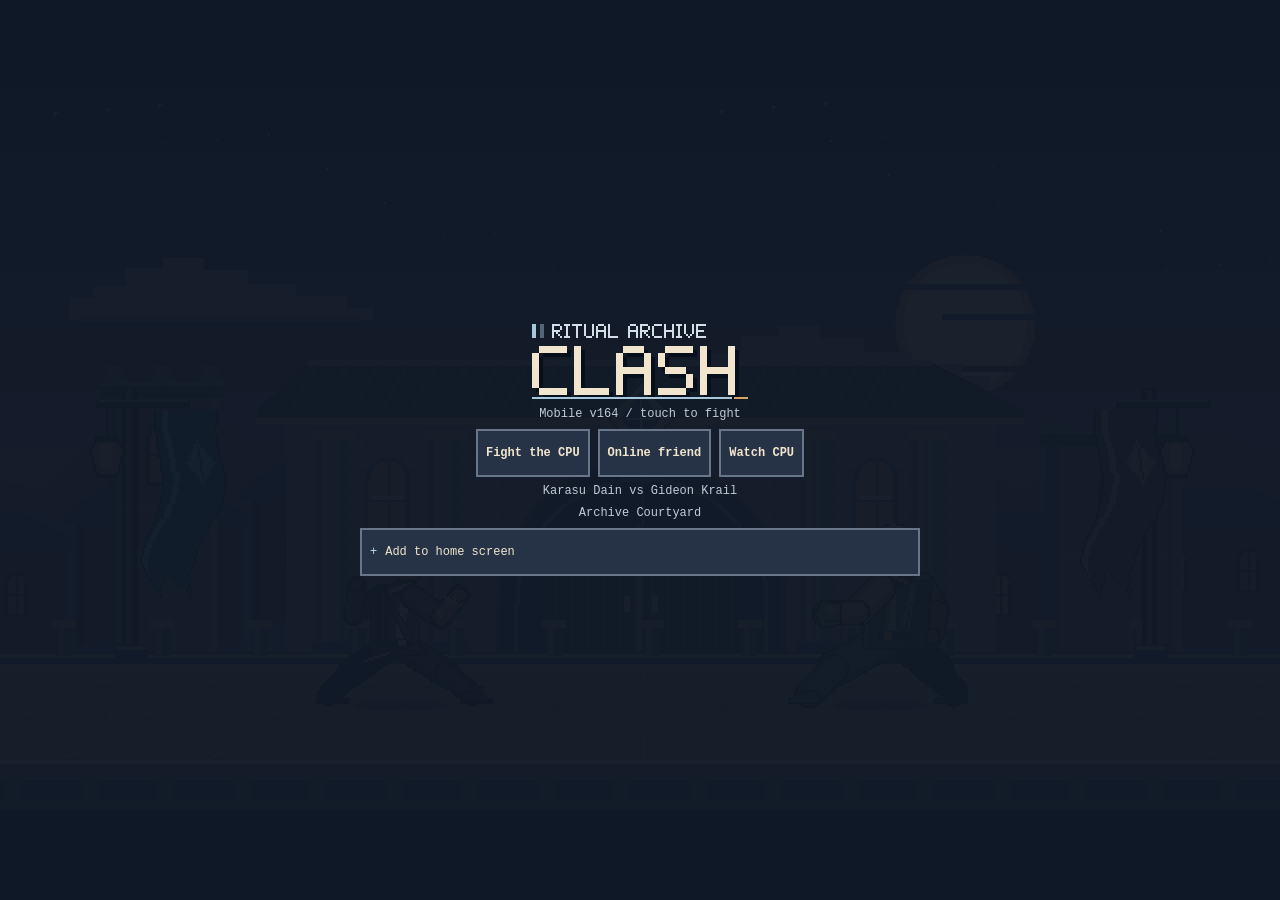
==== commit 975f8124: "Clash v164: mobile gets Imbued Stone's reviewed underarm toss; full desktop runtime passes Co-Author" ====
--- a/mobile/index.html
+++ b/mobile/index.html
@@ -8,17 +8,17 @@
 <meta name="apple-mobile-web-app-capable" content="yes">
 <meta name="apple-mobile-web-app-title" content="Clash Mobile">
 <title>Ritual Archive: Clash — Mobile</title>
-<link rel="manifest" href="manifest.webmanifest?v=165">
-<link rel="icon" type="image/png" sizes="32x32" href="icons/clash-32.png?v=165">
-<link rel="apple-touch-icon" sizes="180x180" href="icons/clash-180.png?v=165">
-<link rel="stylesheet" href="mobile.css?v=165">
+<link rel="manifest" href="manifest.webmanifest?v=167">
+<link rel="icon" type="image/png" sizes="32x32" href="icons/clash-32.png?v=167">
+<link rel="apple-touch-icon" sizes="180x180" href="icons/clash-180.png?v=167">
+<link rel="stylesheet" href="mobile.css?v=167">
 </head>
 <body>
 <main id="stage">
   <canvas id="cv" width="1280" height="720" aria-label="Clash arena"></canvas>
   <section class="screen" id="title">
     <div id="titleLogo" aria-label="Ritual Archive: Clash"></div>
-    <p id="mobileBuild">Mobile v162 / touch to fight</p>
+    <p id="mobileBuild">Mobile v164 / touch to fight</p>
     <nav class="row"><button id="cpuMode" onclick="pickMode('ai')">Fight the CPU</button><button id="onlineMode" onclick="show('online')">Online friend</button><button id="watchMode" onclick="pickMode('watch')">Watch CPU</button></nav>
     <p id="attractNames"></p><p id="attractStage"></p>
     <details id="installHelp">
@@ -69,40 +69,41 @@
 </main>
 <aside id="rotate" role="status"><h1>Turn your phone sideways</h1><p>Clash Mobile plays in landscape.</p><p id="rotateNote"></p></aside>
 <div id="safeArea" aria-hidden="true"></div>
-<aside id="mobileError" role="alert" hidden><strong>Clash Mobile error (v162)</strong><pre id="mobileErrorText"></pre></aside>
-<script src="diagnostics.js?v=165"></script>
-<script src="../src/sim.js?v=165"></script>
-<script src="../src/fighters.js?v=165"></script>
-<script src="../src/fighters2.js?v=165"></script>
-<script src="../src/pixel.js?v=165"></script>
-<script src="raster.js?v=165"></script>
-<script src="../src/pixel-stage.js?v=165"></script>
-<script src="../src/pixel-domain.js?v=165"></script>
-<script src="../src/pixel-world.js?v=165"></script>
-<script src="present.js?v=165"></script>
-<script src="../src/pixel-hud.js?v=165"></script>
-<script src="../src/ai.js?v=165"></script>
-<script src="../src/render.js?v=165"></script>
-<script src="../src/main.js?v=165"></script>
-<script src="../src/desktop-animation.js?v=165"></script>
-<script src="../src/desktop-maximum.js?v=165"></script>
-<script src="../src/desktop-convergence.js?v=165"></script>
-<script src="../src/desktop-quake.js?v=165"></script>
-<script src="../src/desktop-ordinary.js?v=165"></script>
-<script src="../src/desktop-apshot.js?v=165"></script>
-<script src="../src/desktop-piercing.js?v=165"></script>
-<script src="../src/desktop-contract.js?v=165"></script>
-<script src="../src/desktop-blast.js?v=165"></script>
-<script src="../src/desktop-granite.js?v=165"></script>
-<script src="../src/desktop-red.js?v=165"></script>
-<script src="../src/desktop-blue.js?v=165"></script>
-<script src="../src/desktop-flame.js?v=165"></script>
-<script src="../src/desktop-grape.js?v=165"></script>
-<script src="../src/desktop-guided.js?v=165"></script>
-<script src="../src/desktop-applause.js?v=165"></script>
-<script src="../src/desktop-nail.js?v=165"></script>
-<script src="../src/desktop-paper.js?v=165"></script>
-<script src="../src/desktop-gum.js?v=165"></script>
-<script src="touch.js?v=165"></script>
+<aside id="mobileError" role="alert" hidden><strong>Clash Mobile error (v164)</strong><pre id="mobileErrorText"></pre></aside>
+<script src="diagnostics.js?v=167"></script>
+<script src="../src/sim.js?v=167"></script>
+<script src="../src/fighters.js?v=167"></script>
+<script src="../src/fighters2.js?v=167"></script>
+<script src="../src/pixel.js?v=167"></script>
+<script src="raster.js?v=167"></script>
+<script src="../src/pixel-stage.js?v=167"></script>
+<script src="../src/pixel-domain.js?v=167"></script>
+<script src="../src/pixel-world.js?v=167"></script>
+<script src="present.js?v=167"></script>
+<script src="../src/pixel-hud.js?v=167"></script>
+<script src="../src/ai.js?v=167"></script>
+<script src="../src/render.js?v=167"></script>
+<script src="../src/main.js?v=167"></script>
+<script src="../src/desktop-animation.js?v=167"></script>
+<script src="../src/desktop-maximum.js?v=167"></script>
+<script src="../src/desktop-convergence.js?v=167"></script>
+<script src="../src/desktop-quake.js?v=167"></script>
+<script src="../src/desktop-ordinary.js?v=167"></script>
+<script src="../src/desktop-apshot.js?v=167"></script>
+<script src="../src/desktop-piercing.js?v=167"></script>
+<script src="../src/desktop-contract.js?v=167"></script>
+<script src="../src/desktop-blast.js?v=167"></script>
+<script src="../src/desktop-granite.js?v=167"></script>
+<script src="../src/desktop-red.js?v=167"></script>
+<script src="../src/desktop-blue.js?v=167"></script>
+<script src="../src/desktop-flame.js?v=167"></script>
+<script src="../src/desktop-grape.js?v=167"></script>
+<script src="../src/desktop-guided.js?v=167"></script>
+<script src="../src/desktop-applause.js?v=167"></script>
+<script src="../src/desktop-nail.js?v=167"></script>
+<script src="../src/desktop-paper.js?v=167"></script>
+<script src="../src/desktop-gum.js?v=167"></script>
+<script src="../src/desktop-stone.js?v=167"></script>
+<script src="touch.js?v=167"></script>
 </body>
 </html>
